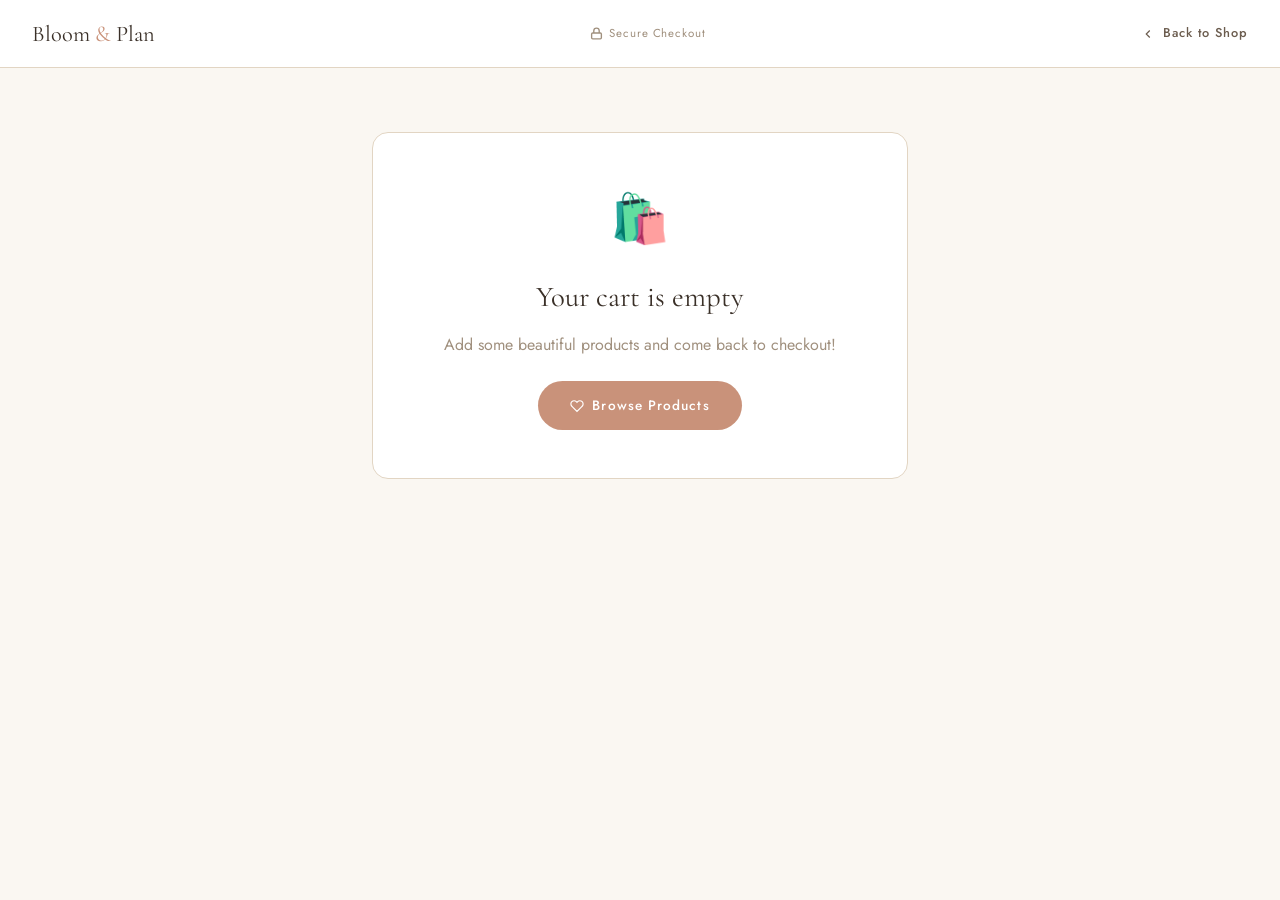
==== checkout.html @ 6cbe815f "Initial commit: Bloom & Plan digital shop" ====
<!DOCTYPE html>
<html lang="en">
<head>
  <meta charset="UTF-8" />
  <meta name="viewport" content="width=device-width, initial-scale=1.0" />
  <title>Checkout — Bloom & Plan</title>
  <meta name="description" content="Secure checkout for Bloom & Plan digital products." />
  <link rel="preconnect" href="https://fonts.googleapis.com">
  <link href="https://fonts.googleapis.com/css2?family=Cormorant+Garamond:ital,wght@0,300;0,400;0,500;1,300;1,400&family=Jost:wght@300;400;500;600&display=swap" rel="stylesheet">
  <link rel="icon" href="data:image/svg+xml,<svg xmlns='http://www.w3.org/2000/svg' viewBox='0 0 100 100'><text y='.9em' font-size='90'>🌸</text></svg>" />
  <style>
    /* ───── RESET & TOKENS ───── */
    *, *::before, *::after { box-sizing: border-box; margin: 0; padding: 0; }
    :root {
      --rose:       #C9927A;
      --rose-dark:  #A8705A;
      --rose-pale:  #F5EAE3;
      --rose-light: #E8C4B3;
      --sage:       #7E9E8A;
      --sage-pale:  #EDF3EE;
      --gold:       #C4A25A;
      --gold-light: #E8D09A;
      --cream:      #FAF7F2;
      --ivory:      #F3EEE7;
      --dark:       #3A3028;
      --mid:        #6B5C4E;
      --light:      #A0907E;
      --border:     #E2D5C3;
      --serif:      'Cormorant Garamond', Georgia, serif;
      --sans:       'Jost', sans-serif;
      --success:    #5A9E7A;
      --error:      #C96A6A;
    }
    html { font-size: 16px; scroll-behavior: smooth; }
    body {
      font-family: var(--sans);
      background: var(--cream);
      color: var(--dark);
      line-height: 1.6;
      min-height: 100vh;
    }
    img { display: block; max-width: 100%; }
    a { text-decoration: none; color: inherit; }

    /* ───── NAV ───── */
    .checkout-nav {
      background: #fff;
      border-bottom: 1px solid var(--border);
      padding: 0 2rem;
      height: 68px;
      display: flex;
      align-items: center;
      justify-content: space-between;
      position: sticky;
      top: 0;
      z-index: 100;
    }
    .nav-logo {
      font-family: var(--serif);
      font-size: 1.4rem;
      font-weight: 400;
      color: var(--dark);
    }
    .nav-logo span { color: var(--rose); }
    .nav-back {
      display: flex;
      align-items: center;
      gap: 0.5rem;
      font-size: 0.8rem;
      font-weight: 500;
      letter-spacing: 0.08em;
      color: var(--mid);
      transition: color 0.2s;
    }
    .nav-back:hover { color: var(--rose); }
    .nav-secure {
      display: flex;
      align-items: center;
      gap: 0.4rem;
      font-size: 0.72rem;
      color: var(--light);
      letter-spacing: 0.08em;
    }

    /* ───── LAYOUT ───── */
    .checkout-layout {
      max-width: 1100px;
      margin: 0 auto;
      padding: 3rem 2rem 5rem;
      display: grid;
      grid-template-columns: 1fr 420px;
      gap: 3rem;
      align-items: start;
    }

    /* ───── SECTION HEADERS ───── */
    .section-head {
      display: flex;
      align-items: center;
      gap: 0.75rem;
      margin-bottom: 1.5rem;
    }
    .section-num {
      width: 28px; height: 28px;
      border-radius: 50%;
      background: var(--dark);
      color: #fff;
      font-size: 0.75rem;
      font-weight: 600;
      display: flex;
      align-items: center;
      justify-content: center;
      flex-shrink: 0;
    }
    .section-title {
      font-family: var(--serif);
      font-size: 1.3rem;
      font-weight: 400;
      color: var(--dark);
    }

    /* ───── FORM CARD ───── */
    .form-card {
      background: #fff;
      border-radius: 16px;
      padding: 2rem;
      border: 1px solid var(--border);
      margin-bottom: 1.5rem;
    }

    /* ───── FIELD ───── */
    .field-row {
      display: grid;
      gap: 1rem;
      margin-bottom: 1rem;
    }
    .field-row.cols-2 { grid-template-columns: 1fr 1fr; }
    .field-row.cols-3 { grid-template-columns: 1fr 1fr 1fr; }

    .field {
      display: flex;
      flex-direction: column;
      gap: 0.4rem;
    }
    .field label {
      font-size: 0.72rem;
      font-weight: 600;
      letter-spacing: 0.12em;
      text-transform: uppercase;
      color: var(--mid);
    }
    .field input, .field select {
      height: 46px;
      border: 1.5px solid var(--border);
      border-radius: 10px;
      padding: 0 1rem;
      font-family: var(--sans);
      font-size: 0.9rem;
      color: var(--dark);
      background: var(--cream);
      outline: none;
      transition: border-color 0.2s, box-shadow 0.2s;
      -webkit-appearance: none;
    }
    .field input:focus, .field select:focus {
      border-color: var(--rose);
      box-shadow: 0 0 0 3px rgba(201,146,122,0.12);
      background: #fff;
    }
    .field input.error { border-color: var(--error); }
    .field input.valid { border-color: var(--success); }
    .field .field-error {
      font-size: 0.7rem;
      color: var(--error);
      display: none;
    }
    .field input.error + .field-error { display: block; }

    /* ───── CARD INPUT SPECIAL ───── */
    .card-input-wrap {
      position: relative;
    }
    .card-input-wrap input { padding-right: 3.5rem; }
    .card-icons {
      position: absolute;
      right: 0.75rem;
      top: 50%;
      transform: translateY(-50%);
      display: flex;
      gap: 4px;
    }
    .card-icon {
      width: 28px; height: 18px;
      border-radius: 3px;
      font-size: 0.45rem;
      font-weight: 700;
      display: flex;
      align-items: center;
      justify-content: center;
      letter-spacing: 0.04em;
    }
    .card-icon.visa { background: #1a1f71; color: #fff; }
    .card-icon.mc   { background: linear-gradient(135deg, #eb001b 50%, #f79e1b 50%); color: transparent; width: 28px; }
    .card-icon.pp   { background: #003087; color: #fff; }

    /* ───── PAYMENT TABS ───── */
    .payment-tabs {
      display: flex;
      gap: 0.5rem;
      margin-bottom: 1.5rem;
    }
    .pay-tab {
      flex: 1;
      padding: 0.75rem 1rem;
      border: 1.5px solid var(--border);
      border-radius: 10px;
      background: transparent;
      font-family: var(--sans);
      font-size: 0.8rem;
      font-weight: 500;
      color: var(--mid);
      cursor: pointer;
      transition: all 0.2s;
      display: flex;
      align-items: center;
      justify-content: center;
      gap: 0.4rem;
    }
    .pay-tab.active {
      border-color: var(--rose);
      background: var(--rose-pale);
      color: var(--rose-dark);
    }
    .pay-tab:hover:not(.active) { border-color: var(--rose-light); }

    /* ───── SECURE BADGE ───── */
    .secure-row {
      display: flex;
      align-items: center;
      gap: 0.5rem;
      font-size: 0.72rem;
      color: var(--light);
      margin-top: 1rem;
      padding-top: 1rem;
      border-top: 1px solid var(--border);
    }
    .secure-icon { font-size: 0.9rem; }

    /* ───── DIVIDER ───── */
    .section-divider {
      height: 1px;
      background: var(--border);
      margin: 1.5rem 0;
    }

    /* ───── CTA BUTTON ───── */
    .checkout-btn {
      width: 100%;
      padding: 1.1rem;
      background: var(--dark);
      color: #fff;
      border: none;
      border-radius: 100px;
      font-family: var(--sans);
      font-size: 0.9rem;
      font-weight: 600;
      letter-spacing: 0.1em;
      text-transform: uppercase;
      cursor: pointer;
      transition: all 0.3s;
      display: flex;
      align-items: center;
      justify-content: center;
      gap: 0.6rem;
      position: relative;
      overflow: hidden;
      margin-top: 1.5rem;
    }
    .checkout-btn:hover { background: var(--rose); transform: translateY(-1px); box-shadow: 0 8px 24px rgba(201,146,122,0.35); }
    .checkout-btn:active { transform: translateY(0); }
    .checkout-btn.loading {
      background: var(--rose-dark);
      pointer-events: none;
    }
    .btn-spinner {
      width: 18px; height: 18px;
      border: 2px solid rgba(255,255,255,0.3);
      border-top-color: #fff;
      border-radius: 50%;
      animation: spin 0.7s linear infinite;
      display: none;
    }
    .checkout-btn.loading .btn-spinner { display: block; }
    .checkout-btn.loading .btn-text { opacity: 0.7; }

    @keyframes spin { to { transform: rotate(360deg); } }

    /* ───── ORDER SUMMARY (right column) ───── */
    .order-summary {
      background: #fff;
      border-radius: 16px;
      padding: 2rem;
      border: 1px solid var(--border);
      position: sticky;
      top: 90px;
    }

    .summary-title {
      font-family: var(--serif);
      font-size: 1.25rem;
      font-weight: 400;
      color: var(--dark);
      margin-bottom: 1.25rem;
      padding-bottom: 1rem;
      border-bottom: 1px solid var(--border);
    }

    .summary-items {
      display: flex;
      flex-direction: column;
      gap: 1rem;
      margin-bottom: 1.25rem;
    }

    .summary-item {
      display: flex;
      gap: 0.875rem;
      align-items: center;
    }
    .summary-item-img {
      width: 56px; height: 56px;
      border-radius: 8px;
      overflow: hidden;
      flex-shrink: 0;
      border: 1px solid var(--border);
    }
    .summary-item-img img { width: 100%; height: 100%; object-fit: cover; }
    .summary-item-info { flex: 1; }
    .summary-item-name {
      font-family: var(--serif);
      font-size: 0.95rem;
      font-weight: 400;
      color: var(--dark);
      line-height: 1.25;
      margin-bottom: 2px;
    }
    .summary-item-cat {
      font-size: 0.68rem;
      font-weight: 600;
      letter-spacing: 0.15em;
      text-transform: uppercase;
      color: var(--rose);
    }
    .summary-item-price {
      font-family: var(--serif);
      font-size: 1rem;
      font-weight: 500;
      color: var(--dark);
      white-space: nowrap;
    }

    /* Coupon */
    .coupon-row {
      display: flex;
      gap: 0.5rem;
      margin-bottom: 1.25rem;
    }
    .coupon-input {
      flex: 1;
      height: 40px;
      border: 1.5px solid var(--border);
      border-radius: 10px;
      padding: 0 0.875rem;
      font-family: var(--sans);
      font-size: 0.8rem;
      color: var(--dark);
      outline: none;
      background: var(--cream);
      transition: border-color 0.2s;
    }
    .coupon-input:focus { border-color: var(--rose); background: #fff; }
    .coupon-btn {
      padding: 0 1.25rem;
      height: 40px;
      border-radius: 10px;
      background: var(--ivory);
      border: 1.5px solid var(--border);
      font-family: var(--sans);
      font-size: 0.75rem;
      font-weight: 600;
      letter-spacing: 0.08em;
      color: var(--mid);
      cursor: pointer;
      transition: all 0.2s;
    }
    .coupon-btn:hover { background: var(--rose-pale); border-color: var(--rose-light); color: var(--rose); }

    /* Totals */
    .summary-totals {
      border-top: 1px solid var(--border);
      padding-top: 1rem;
      display: flex;
      flex-direction: column;
      gap: 0.5rem;
    }
    .summary-row {
      display: flex;
      justify-content: space-between;
      font-size: 0.85rem;
      color: var(--mid);
    }
    .summary-row.total {
      font-family: var(--serif);
      font-size: 1.35rem;
      font-weight: 400;
      color: var(--dark);
      border-top: 1px solid var(--border);
      padding-top: 0.75rem;
      margin-top: 0.25rem;
    }
    .summary-row .discount { color: var(--success); }

    /* Perks */
    .summary-perks {
      margin-top: 1.25rem;
      display: flex;
      flex-direction: column;
      gap: 0.5rem;
    }
    .perk-row {
      display: flex;
      align-items: center;
      gap: 0.5rem;
      font-size: 0.78rem;
      color: var(--light);
    }
    .perk-icon { font-size: 0.9rem; }

    /* ───── EMPTY STATE ───── */
    .empty-cart-msg {
      text-align: center;
      padding: 3rem 2rem;
      background: #fff;
      border-radius: 16px;
      border: 1px solid var(--border);
    }
    .empty-cart-msg h2 { font-family: var(--serif); font-size: 1.8rem; font-weight: 400; margin-bottom: 0.75rem; }
    .empty-cart-msg p { color: var(--light); margin-bottom: 1.5rem; }
    .go-shop-btn {
      display: inline-flex;
      align-items: center;
      gap: 0.5rem;
      padding: 0.85rem 2rem;
      background: var(--rose);
      color: #fff;
      border-radius: 100px;
      font-size: 0.85rem;
      font-weight: 500;
      letter-spacing: 0.08em;
      transition: background 0.2s;
    }
    .go-shop-btn:hover { background: var(--rose-dark); }

    /* ───── SUCCESS OVERLAY ───── */
    .success-overlay {
      position: fixed;
      inset: 0;
      background: var(--cream);
      z-index: 9999;
      display: flex;
      align-items: center;
      justify-content: center;
      opacity: 0;
      pointer-events: none;
      transition: opacity 0.5s;
    }
    .success-overlay.show {
      opacity: 1;
      pointer-events: all;
    }
    .success-box {
      background: #fff;
      border-radius: 24px;
      padding: 3.5rem 4rem;
      max-width: 520px;
      width: 90%;
      text-align: center;
      border: 1px solid var(--border);
      box-shadow: 0 24px 80px rgba(58,48,40,0.12);
      transform: scale(0.95);
      transition: transform 0.5s cubic-bezier(0.34, 1.56, 0.64, 1);
    }
    .success-overlay.show .success-box { transform: scale(1); }
    .success-icon {
      width: 72px; height: 72px;
      background: var(--sage-pale);
      border-radius: 50%;
      display: flex;
      align-items: center;
      justify-content: center;
      font-size: 2rem;
      margin: 0 auto 1.5rem;
    }
    .success-title {
      font-family: var(--serif);
      font-size: 2.2rem;
      font-weight: 400;
      color: var(--dark);
      margin-bottom: 0.75rem;
    }
    .success-sub {
      font-size: 0.9rem;
      color: var(--light);
      font-weight: 300;
      line-height: 1.7;
      margin-bottom: 0.5rem;
    }
    .success-email-note {
      font-size: 0.82rem;
      color: var(--mid);
      font-weight: 400;
      margin-bottom: 2rem;
      padding: 0.75rem 1rem;
      background: var(--ivory);
      border-radius: 8px;
      border: 1px solid var(--border);
    }
    .success-email-note strong { color: var(--rose); }
    .success-order-id {
      font-family: var(--serif);
      font-size: 0.85rem;
      color: var(--light);
      margin-bottom: 2rem;
    }
    .success-actions {
      display: flex;
      gap: 0.75rem;
      justify-content: center;
      flex-wrap: wrap;
    }
    .success-btn-primary {
      padding: 0.85rem 2rem;
      background: var(--dark);
      color: #fff;
      border-radius: 100px;
      font-size: 0.82rem;
      font-weight: 500;
      letter-spacing: 0.08em;
      transition: background 0.2s;
    }
    .success-btn-primary:hover { background: var(--rose); }
    .success-btn-outline {
      padding: 0.85rem 2rem;
      border: 1.5px solid var(--border);
      color: var(--mid);
      border-radius: 100px;
      font-size: 0.82rem;
      font-weight: 500;
      letter-spacing: 0.08em;
      transition: all 0.2s;
    }
    .success-btn-outline:hover { border-color: var(--rose); color: var(--rose); }

    /* ───── RESPONSIVE ───── */
    @media (max-width: 900px) {
      .checkout-layout {
        grid-template-columns: 1fr;
        padding: 2rem 1.25rem 4rem;
      }
      .order-summary { position: static; order: -1; }
    }
    @media (max-width: 500px) {
      .field-row.cols-2, .field-row.cols-3 { grid-template-columns: 1fr; }
      .checkout-nav { padding: 0 1.25rem; }
      .form-card { padding: 1.5rem; }
    }
  </style>
</head>
<body>

<!-- NAV -->
<nav class="checkout-nav">
  <a href="index.html" class="nav-logo">Bloom <span>&</span> Plan</a>
  <div class="nav-secure">
    <svg width="13" height="13" viewBox="0 0 24 24" fill="none" stroke="currentColor" stroke-width="2.5"><rect x="3" y="11" width="18" height="11" rx="2"/><path d="M7 11V7a5 5 0 0110 0v4"/></svg>
    Secure Checkout
  </div>
  <a href="index.html" class="nav-back" id="back-to-shop">
    <svg width="14" height="14" viewBox="0 0 24 24" fill="none" stroke="currentColor" stroke-width="2"><polyline points="15 18 9 12 15 6"/></svg>
    Back to Shop
  </a>
</nav>

<!-- SUCCESS OVERLAY -->
<div class="success-overlay" id="success-overlay">
  <div class="success-box">
    <div class="success-icon">🌸</div>
    <div class="success-title">Order Confirmed!</div>
    <p class="success-sub">
      Thank you so much for your purchase. Your digital products are on their way to your inbox right now.
    </p>
    <div class="success-email-note">
      📧 Download link sent to <strong id="success-email-display">your email</strong>
    </div>
    <div class="success-order-id" id="success-order-id">Order #BP-000000</div>
    <div class="success-actions">
      <a href="index.html" class="success-btn-primary">Continue Shopping</a>
      <a href="products/vision-board-kit/index.html" class="success-btn-outline" id="preview-product-link">Preview Your Product</a>
    </div>
  </div>
</div>

<!-- CHECKOUT LAYOUT -->
<div class="checkout-layout" id="checkout-layout">

  <!-- LEFT: FORM -->
  <div class="checkout-form" id="checkout-form-col">

    <!-- CONTACT -->
    <div class="form-card">
      <div class="section-head">
        <div class="section-num">1</div>
        <div class="section-title">Contact Information</div>
      </div>

      <div class="field-row cols-2">
        <div class="field">
          <label for="first-name">First Name</label>
          <input type="text" id="first-name" name="first-name" placeholder="Sofia" autocomplete="given-name" />
          <span class="field-error">Please enter your first name</span>
        </div>
        <div class="field">
          <label for="last-name">Last Name</label>
          <input type="text" id="last-name" name="last-name" placeholder="Martin" autocomplete="family-name" />
          <span class="field-error">Please enter your last name</span>
        </div>
      </div>

      <div class="field-row">
        <div class="field">
          <label for="email">Email Address</label>
          <input type="email" id="email" name="email" placeholder="you@email.com" autocomplete="email" />
          <span class="field-error">Please enter a valid email address</span>
        </div>
      </div>

      <p style="font-size:0.75rem; color:var(--light); margin-top:0.25rem;">
        📥 Your download link will be sent to this email instantly after purchase.
      </p>
    </div>

    <!-- PAYMENT -->
    <div class="form-card">
      <div class="section-head">
        <div class="section-num">2</div>
        <div class="section-title">Payment Details</div>
      </div>

      <div class="payment-tabs">
        <button class="pay-tab active" id="tab-card" onclick="switchPayTab('card')">
          <svg width="14" height="14" viewBox="0 0 24 24" fill="none" stroke="currentColor" stroke-width="2"><rect x="1" y="4" width="22" height="16" rx="2"/><line x1="1" y1="10" x2="23" y2="10"/></svg>
          Card
        </button>
        <button class="pay-tab" id="tab-paypal" onclick="switchPayTab('paypal')">
          <svg width="14" height="14" viewBox="0 0 24 24" fill="none" stroke="currentColor" stroke-width="2"><path d="M17.4 6.3C17.9 3.7 16 2 13.2 2H6.1L3 18h4.5l.9-5.4h2.7c4.2 0 7-2.1 7.3-6.3z"/></svg>
          PayPal
        </button>
        <button class="pay-tab" id="tab-applepay" onclick="switchPayTab('applepay')">
          🍎 Apple Pay
        </button>
      </div>

      <!-- Card Fields -->
      <div id="card-fields">
        <div class="field-row">
          <div class="field">
            <label for="card-name">Name on Card</label>
            <input type="text" id="card-name" name="card-name" placeholder="Sofia Martin" autocomplete="cc-name" />
            <span class="field-error">Please enter the name on your card</span>
          </div>
        </div>

        <div class="field-row">
          <div class="field">
            <label for="card-number">Card Number</label>
            <div class="card-input-wrap">
              <input type="text" id="card-number" name="card-number" placeholder="1234 5678 9012 3456"
                maxlength="19" inputmode="numeric" autocomplete="cc-number" />
              <div class="card-icons">
                <div class="card-icon visa">VISA</div>
                <div class="card-icon mc"></div>
              </div>
            </div>
            <span class="field-error">Please enter a valid card number</span>
          </div>
        </div>

        <div class="field-row cols-3">
          <div class="field" style="grid-column: span 2;">
            <label for="card-expiry">Expiry Date</label>
            <input type="text" id="card-expiry" name="card-expiry" placeholder="MM / YY" maxlength="7" inputmode="numeric" autocomplete="cc-exp" />
            <span class="field-error">Enter a valid expiry date</span>
          </div>
          <div class="field">
            <label for="card-cvc">CVC</label>
            <input type="text" id="card-cvc" name="card-cvc" placeholder="123" maxlength="4" inputmode="numeric" autocomplete="cc-csc" />
            <span class="field-error">Enter CVC</span>
          </div>
        </div>
      </div>

      <!-- PayPal alternative -->
      <div id="paypal-fields" style="display:none;">
        <div style="text-align:center; padding:2rem; background:var(--cream); border-radius:12px; border:1px dashed var(--border);">
          <div style="font-size:2rem; margin-bottom:0.75rem;">🔵</div>
          <div style="font-family:var(--serif); font-size:1.1rem; color:var(--mid); margin-bottom:0.5rem;">Pay with PayPal</div>
          <p style="font-size:0.8rem; color:var(--light);">You'll be redirected to PayPal to complete your purchase securely.</p>
        </div>
      </div>

      <!-- Apple Pay alternative -->
      <div id="applepay-fields" style="display:none;">
        <div style="text-align:center; padding:2rem; background:var(--cream); border-radius:12px; border:1px dashed var(--border);">
          <div style="font-size:2rem; margin-bottom:0.75rem;">🍎</div>
          <div style="font-family:var(--serif); font-size:1.1rem; color:var(--mid); margin-bottom:0.5rem;">Pay with Apple Pay</div>
          <p style="font-size:0.8rem; color:var(--light);">Complete your purchase with Face ID or Touch ID.</p>
        </div>
      </div>

      <div class="secure-row">
        <span class="secure-icon">🔒</span>
        <span>Your payment information is encrypted and secure. We never store card details.</span>
      </div>
    </div>

    <!-- BILLING TOGGLE -->
    <div class="form-card" style="padding:1.25rem 2rem;">
      <label style="display:flex; align-items:center; gap:0.75rem; cursor:pointer;">
        <input type="checkbox" id="billing-same" checked
          style="width:16px;height:16px;accent-color:var(--rose);cursor:pointer;" />
        <span style="font-size:0.85rem; color:var(--mid);">Billing address same as email address</span>
      </label>
    </div>

    <!-- PLACE ORDER BUTTON -->
    <button class="checkout-btn" id="place-order-btn" onclick="handlePlaceOrder()">
      <span class="btn-spinner"></span>
      <span class="btn-text">
        <svg width="16" height="16" viewBox="0 0 24 24" fill="none" stroke="currentColor" stroke-width="2.5"><polyline points="20 6 9 17 4 12"/></svg>
        Complete Order · <span id="btn-total">$0</span>
      </span>
    </button>

    <p style="text-align:center; font-size:0.72rem; color:var(--light); margin-top:0.75rem; line-height:1.6;">
      By completing your purchase you agree to our <a href="#" style="color:var(--rose);">Terms of Service</a> and <a href="#" style="color:var(--rose);">Privacy Policy</a>.
      All digital products are for personal use only.
    </p>

  </div>

  <!-- RIGHT: ORDER SUMMARY -->
  <div class="order-summary">
    <div class="summary-title">Your Order</div>

    <div class="summary-items" id="summary-items">
      <!-- Populated by JS -->
    </div>

    <div class="coupon-row">
      <input class="coupon-input" type="text" id="coupon-code" placeholder="Discount code" />
      <button class="coupon-btn" onclick="applyCoupon()">Apply</button>
    </div>

    <div class="summary-totals">
      <div class="summary-row">
        <span>Subtotal</span>
        <span id="subtotal-display">$0</span>
      </div>
      <div class="summary-row" id="discount-row" style="display:none;">
        <span>Discount</span>
        <span class="discount" id="discount-display">-$0</span>
      </div>
      <div class="summary-row">
        <span>Delivery</span>
        <span style="color:var(--success); font-weight:500;">FREE — Instant Download</span>
      </div>
      <div class="summary-row total">
        <span>Total</span>
        <span id="total-display">$0</span>
      </div>
    </div>

    <div class="summary-perks">
      <div class="perk-row"><span class="perk-icon">⚡</span> Instant digital delivery</div>
      <div class="perk-row"><span class="perk-icon">♾️</span> Unlimited personal printing</div>
      <div class="perk-row"><span class="perk-icon">💛</span> 30-day happiness guarantee</div>
      <div class="perk-row"><span class="perk-icon">🔒</span> Secure 256-bit SSL checkout</div>
    </div>
  </div>

</div>

<!-- EMPTY STATE (hidden by default) -->
<div id="empty-state" style="display:none; max-width:600px; margin:4rem auto; padding:0 2rem;">
  <div class="empty-cart-msg">
    <div style="font-size:3rem; margin-bottom:1rem;">🛍️</div>
    <h2>Your cart is empty</h2>
    <p>Add some beautiful products and come back to checkout!</p>
    <a href="index.html#shop" class="go-shop-btn">
      <svg width="14" height="14" viewBox="0 0 24 24" fill="none" stroke="currentColor" stroke-width="2"><path d="M20.84 4.61a5.5 5.5 0 00-7.78 0L12 5.67l-1.06-1.06a5.5 5.5 0 00-7.78 7.78l1.06 1.06L12 21.23l7.78-7.78 1.06-1.06a5.5 5.5 0 000-7.78z"/></svg>
      Browse Products
    </a>
  </div>
</div>

<script>
  // ─── LOAD CART FROM LOCALSTORAGE ───
  let cart = [];
  let discount = 0;
  let activePayTab = 'card';

  function loadCart() {
    try {
      cart = JSON.parse(localStorage.getItem('bloom_cart') || '[]');
    } catch(e) {
      cart = [];
    }
  }

  function initCheckout() {
    loadCart();

    if (cart.length === 0) {
      document.getElementById('checkout-layout').style.display = 'none';
      document.getElementById('empty-state').style.display = 'block';
      return;
    }

    renderSummary();
    initCardFormatting();
  }

  function renderSummary() {
    const container = document.getElementById('summary-items');
    container.innerHTML = cart.map(item => `
      <div class="summary-item">
        <div class="summary-item-img">
          <img src="${item.image}" alt="${item.name}" loading="lazy" />
        </div>
        <div class="summary-item-info">
          <div class="summary-item-name">${item.name}</div>
          <div class="summary-item-cat">${item.catLabel}</div>
        </div>
        <div class="summary-item-price">$${item.price}</div>
      </div>
    `).join('');

    updateTotals();
  }

  function updateTotals() {
    const subtotal = cart.reduce((s, i) => s + i.price, 0);
    const total = Math.max(0, subtotal - discount);

    document.getElementById('subtotal-display').textContent = `$${subtotal}`;
    document.getElementById('total-display').textContent = `$${total}`;
    document.getElementById('btn-total').textContent = `$${total}`;

    const discountRow = document.getElementById('discount-row');
    if (discount > 0) {
      discountRow.style.display = 'flex';
      document.getElementById('discount-display').textContent = `-$${discount}`;
    } else {
      discountRow.style.display = 'none';
    }
  }

  // ─── COUPON ───
  const COUPONS = { 'BLOOM10': 10, 'PLAN20': 20, 'WELCOME15': 15 };

  function applyCoupon() {
    const code = document.getElementById('coupon-code').value.trim().toUpperCase();
    if (COUPONS[code]) {
      discount = COUPONS[code];
      updateTotals();
      document.getElementById('coupon-code').style.borderColor = 'var(--success)';
      showMsg(`✓ Coupon applied! $${discount} off.`, 'success');
    } else {
      document.getElementById('coupon-code').style.borderColor = 'var(--error)';
      showMsg('Invalid coupon code.', 'error');
    }
  }

  // ─── PAYMENT TAB SWITCH ───
  function switchPayTab(tab) {
    activePayTab = tab;
    document.querySelectorAll('.pay-tab').forEach(t => t.classList.remove('active'));
    document.getElementById(`tab-${tab}`).classList.add('active');
    document.getElementById('card-fields').style.display = tab === 'card' ? 'block' : 'none';
    document.getElementById('paypal-fields').style.display = tab === 'paypal' ? 'block' : 'none';
    document.getElementById('applepay-fields').style.display = tab === 'applepay' ? 'block' : 'none';
  }

  // ─── CARD INPUT FORMATTING ───
  function initCardFormatting() {
    const cardNum = document.getElementById('card-number');
    cardNum.addEventListener('input', () => {
      let v = cardNum.value.replace(/\D/g, '').slice(0, 16);
      cardNum.value = v.replace(/(.{4})/g, '$1 ').trim();
    });

    const expiry = document.getElementById('card-expiry');
    expiry.addEventListener('input', () => {
      let v = expiry.value.replace(/\D/g, '').slice(0, 4);
      if (v.length >= 3) v = v.slice(0,2) + ' / ' + v.slice(2);
      expiry.value = v;
    });

    const cvc = document.getElementById('card-cvc');
    cvc.addEventListener('input', () => {
      cvc.value = cvc.value.replace(/\D/g, '').slice(0, 4);
    });
  }

  // ─── VALIDATION ───
  function validateForm() {
    let valid = true;

    function check(id, condition) {
      const el = document.getElementById(id);
      if (!condition(el.value)) {
        el.classList.add('error');
        el.classList.remove('valid');
        valid = false;
      } else {
        el.classList.remove('error');
        el.classList.add('valid');
      }
    }

    check('first-name', v => v.trim().length >= 2);
    check('last-name',  v => v.trim().length >= 2);
    check('email',      v => /^[^\s@]+@[^\s@]+\.[^\s@]+$/.test(v.trim()));

    if (activePayTab === 'card') {
      check('card-name',   v => v.trim().length >= 3);
      check('card-number', v => v.replace(/\s/g, '').length === 16);
      check('card-expiry', v => /^\d{2}\s*\/\s*\d{2}$/.test(v.trim()));
      check('card-cvc',    v => v.length >= 3);
    }

    return valid;
  }

  // ─── PLACE ORDER ───
  function handlePlaceOrder() {
    if (!validateForm()) {
      // scroll to first error
      const firstErr = document.querySelector('input.error');
      if (firstErr) firstErr.scrollIntoView({ behavior: 'smooth', block: 'center' });
      return;
    }

    const btn = document.getElementById('place-order-btn');
    btn.classList.add('loading');
    btn.querySelector('.btn-text').innerHTML = '<span>Processing…</span>';

    // Simulate payment processing (1.8s)
    setTimeout(() => {
      const email = document.getElementById('email').value.trim();
      const orderId = 'BP-' + Math.floor(100000 + Math.random() * 900000);

      document.getElementById('success-email-display').textContent = email;
      document.getElementById('success-order-id').textContent = `Order #${orderId}`;

      // Clear cart from storage
      localStorage.removeItem('bloom_cart');

      // Show success
      document.getElementById('success-overlay').classList.add('show');
      btn.classList.remove('loading');
    }, 1800);
  }

  // ─── MINI TOAST ───
  let msgTimer;
  function showMsg(text, type) {
    let el = document.getElementById('mini-msg');
    if (!el) {
      el = document.createElement('div');
      el.id = 'mini-msg';
      el.style.cssText = `position:fixed;bottom:2rem;left:50%;transform:translateX(-50%);padding:0.75rem 1.5rem;border-radius:100px;font-size:0.82rem;font-weight:500;z-index:9999;transition:opacity 0.3s;white-space:nowrap;font-family:var(--sans);`;
      document.body.appendChild(el);
    }
    el.textContent = text;
    el.style.background = type === 'success' ? 'var(--success)' : 'var(--error)';
    el.style.color = '#fff';
    el.style.opacity = '1';
    clearTimeout(msgTimer);
    msgTimer = setTimeout(() => { el.style.opacity = '0'; }, 3000);
  }

  // ─── INIT ───
  document.addEventListener('DOMContentLoaded', initCheckout);
</script>
</body>
</html>
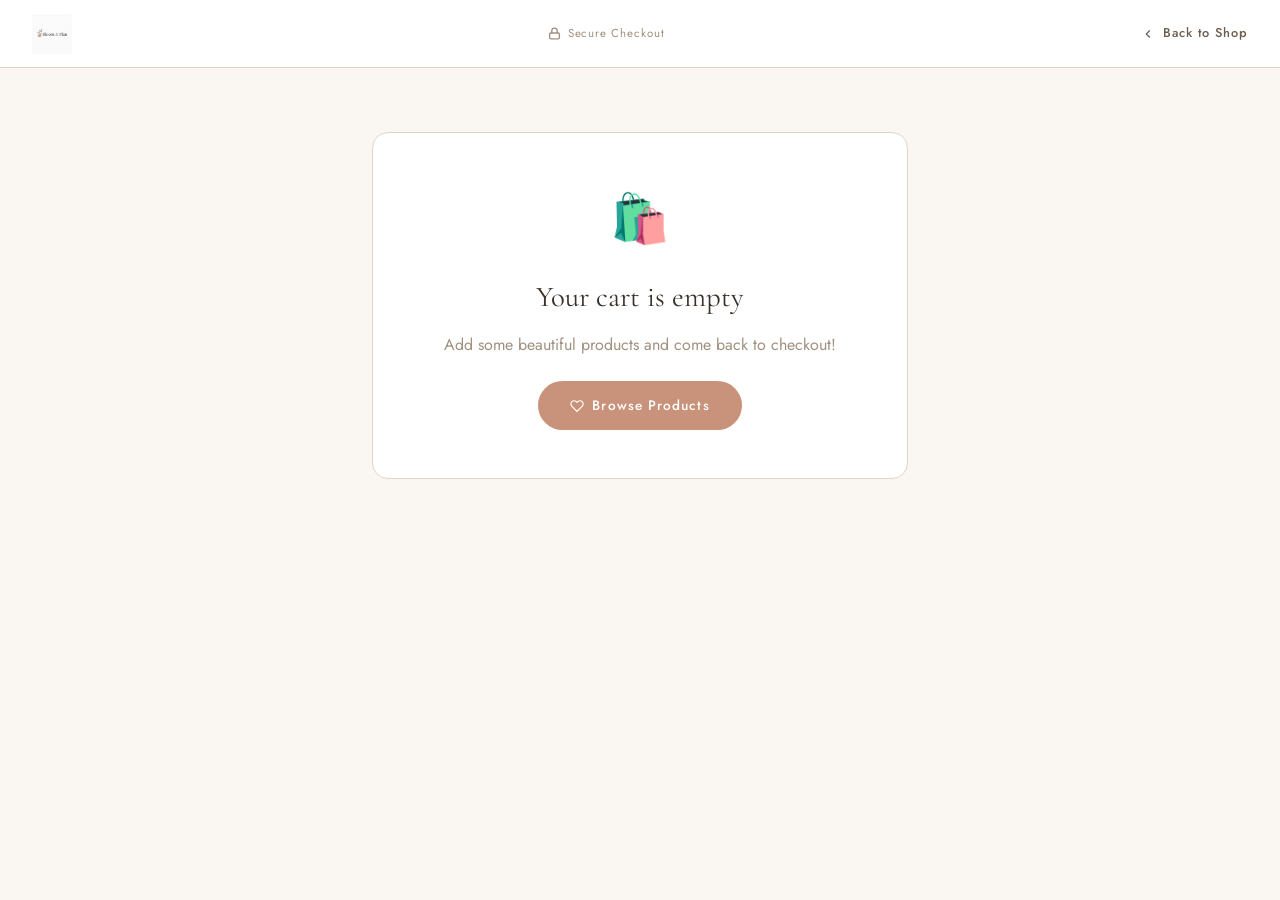
==== commit c9e39b13: "Add logo image to navbar, footer and checkout" ====
--- a/checkout.html
+++ b/checkout.html
@@ -56,10 +56,13 @@
       z-index: 100;
     }
     .nav-logo {
-      font-family: var(--serif);
-      font-size: 1.4rem;
-      font-weight: 400;
-      color: var(--dark);
+      display: flex;
+      align-items: center;
+    }
+    .nav-logo-img {
+      height: 40px;
+      width: auto;
+      object-fit: contain;
     }
     .nav-logo span { color: var(--rose); }
     .nav-back {
@@ -580,7 +583,9 @@
 
 <!-- NAV -->
 <nav class="checkout-nav">
-  <a href="index.html" class="nav-logo">Bloom <span>&</span> Plan</a>
+  <a href="index.html" class="nav-logo">
+    <img src="images/logo.jpg" alt="Bloom & Plan" class="nav-logo-img" />
+  </a>
   <div class="nav-secure">
     <svg width="13" height="13" viewBox="0 0 24 24" fill="none" stroke="currentColor" stroke-width="2.5"><rect x="3" y="11" width="18" height="11" rx="2"/><path d="M7 11V7a5 5 0 0110 0v4"/></svg>
     Secure Checkout
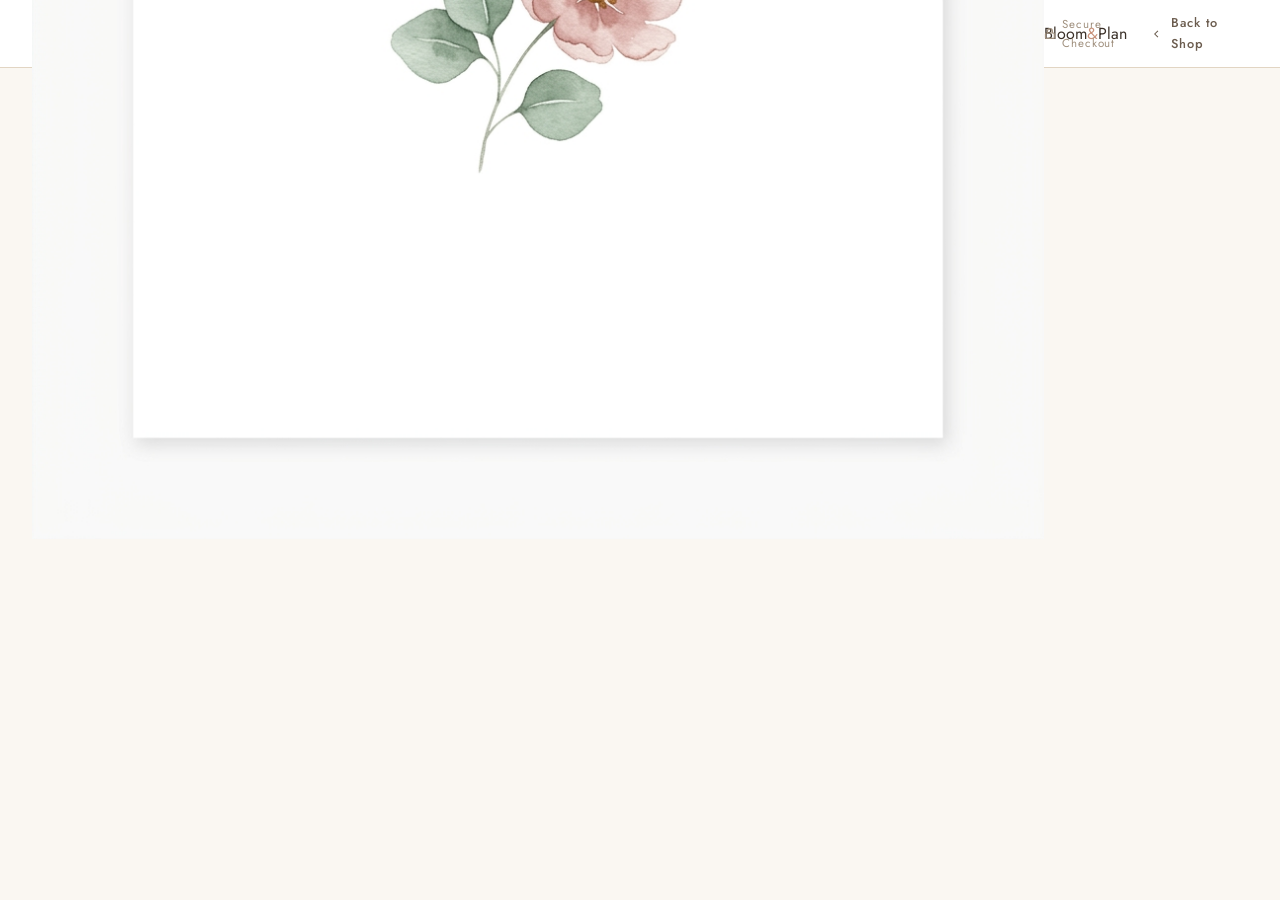
==== commit 8327b638: "Fix logo: small flower icon + original big text in navbar" ====
--- a/checkout.html
+++ b/checkout.html
@@ -584,7 +584,8 @@
 <!-- NAV -->
 <nav class="checkout-nav">
   <a href="index.html" class="nav-logo">
-    <img src="images/logo.jpg" alt="Bloom & Plan" class="nav-logo-img" />
+    <img src="images/icon.jpg" alt="" class="nav-logo-icon" />
+    Bloom <span>&</span> Plan
   </a>
   <div class="nav-secure">
     <svg width="13" height="13" viewBox="0 0 24 24" fill="none" stroke="currentColor" stroke-width="2.5"><rect x="3" y="11" width="18" height="11" rx="2"/><path d="M7 11V7a5 5 0 0110 0v4"/></svg>
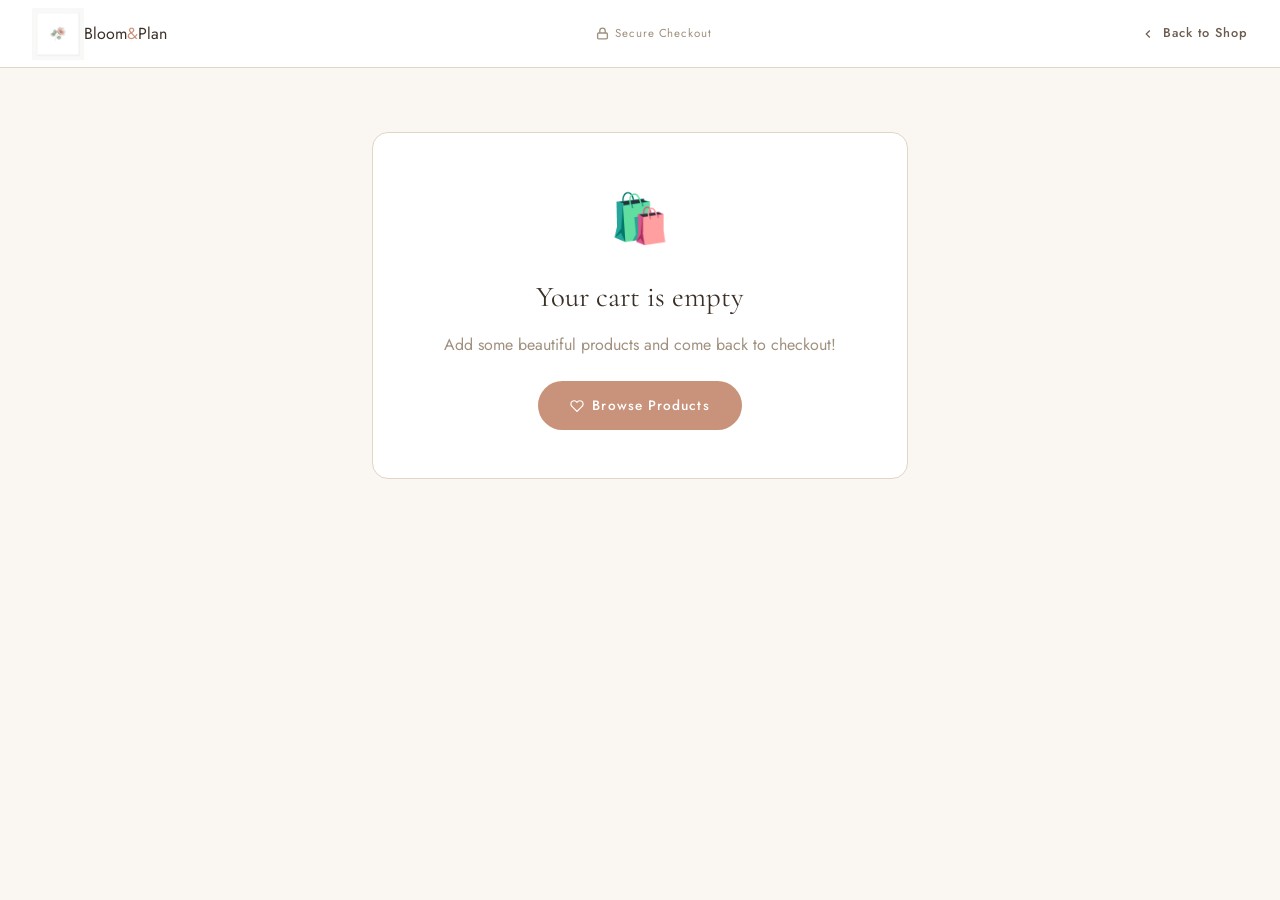
==== commit fad64d37: "Make flower icon bigger and remove white background" ====
--- a/checkout.html
+++ b/checkout.html
@@ -59,10 +59,11 @@
       display: flex;
       align-items: center;
     }
-    .nav-logo-img {
-      height: 40px;
-      width: auto;
+    .nav-logo-icon {
+      height: 52px;
+      width: 52px;
       object-fit: contain;
+      mix-blend-mode: multiply;
     }
     .nav-logo span { color: var(--rose); }
     .nav-back {
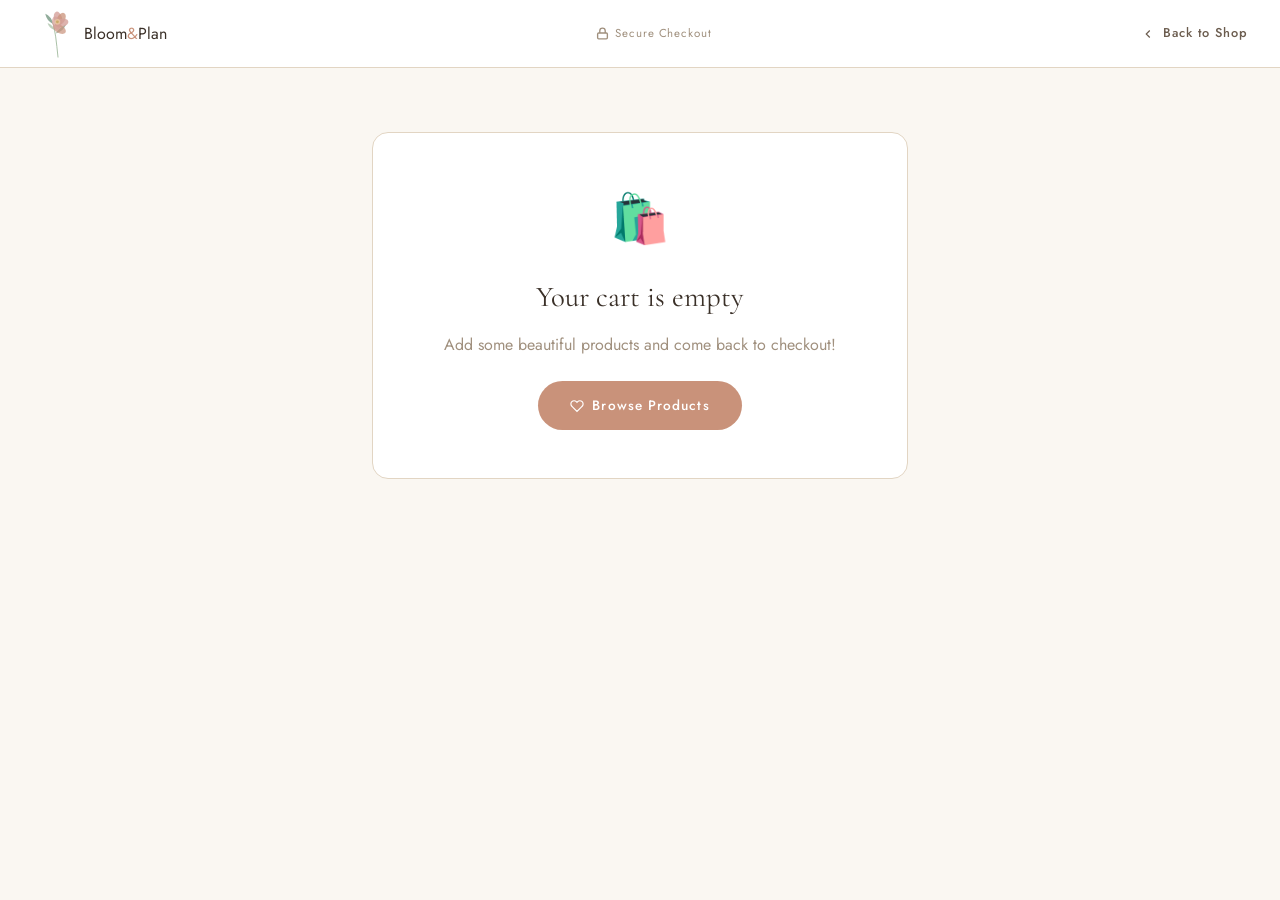
==== commit 0b10f000: "Replace JPG icon with clean inline SVG flower - no background" ====
--- a/checkout.html
+++ b/checkout.html
@@ -62,8 +62,6 @@
     .nav-logo-icon {
       height: 52px;
       width: 52px;
-      object-fit: contain;
-      mix-blend-mode: multiply;
     }
     .nav-logo span { color: var(--rose); }
     .nav-back {
@@ -585,7 +583,19 @@
 <!-- NAV -->
 <nav class="checkout-nav">
   <a href="index.html" class="nav-logo">
-    <img src="images/icon.jpg" alt="" class="nav-logo-icon" />
+    <svg class="nav-logo-icon" viewBox="0 0 80 90" fill="none" xmlns="http://www.w3.org/2000/svg" aria-hidden="true">
+      <path d="M40 85 Q38 65 36 50 Q34 38 32 28" stroke="#9DB89A" stroke-width="1.5" stroke-linecap="round" fill="none"/>
+      <path d="M32 28 Q20 22 18 10 Q28 14 32 28Z" fill="#7E9E8A" opacity="0.85"/>
+      <path d="M36 44 Q50 40 54 28 Q42 34 36 44Z" fill="#7E9E8A" opacity="0.75"/>
+      <path d="M34 38 Q24 35 22 26 Q32 30 34 38Z" fill="#9DB89A" opacity="0.65"/>
+      <ellipse cx="40" cy="18" rx="7" ry="12" fill="#D4A09A" opacity="0.8" transform="rotate(-15 40 18)"/>
+      <ellipse cx="40" cy="18" rx="7" ry="12" fill="#C9927A" opacity="0.75" transform="rotate(30 40 28)"/>
+      <ellipse cx="40" cy="18" rx="7" ry="12" fill="#D4A09A" opacity="0.8" transform="rotate(75 38 26)"/>
+      <ellipse cx="40" cy="18" rx="7" ry="12" fill="#C9927A" opacity="0.7" transform="rotate(120 36 28)"/>
+      <ellipse cx="40" cy="18" rx="7" ry="12" fill="#D4A09A" opacity="0.75" transform="rotate(165 38 22)"/>
+      <circle cx="39" cy="24" r="5" fill="#E8C4A0" opacity="0.9"/>
+      <circle cx="39" cy="24" r="2.5" fill="#C4A25A" opacity="0.8"/>
+    </svg>
     Bloom <span>&</span> Plan
   </a>
   <div class="nav-secure">
